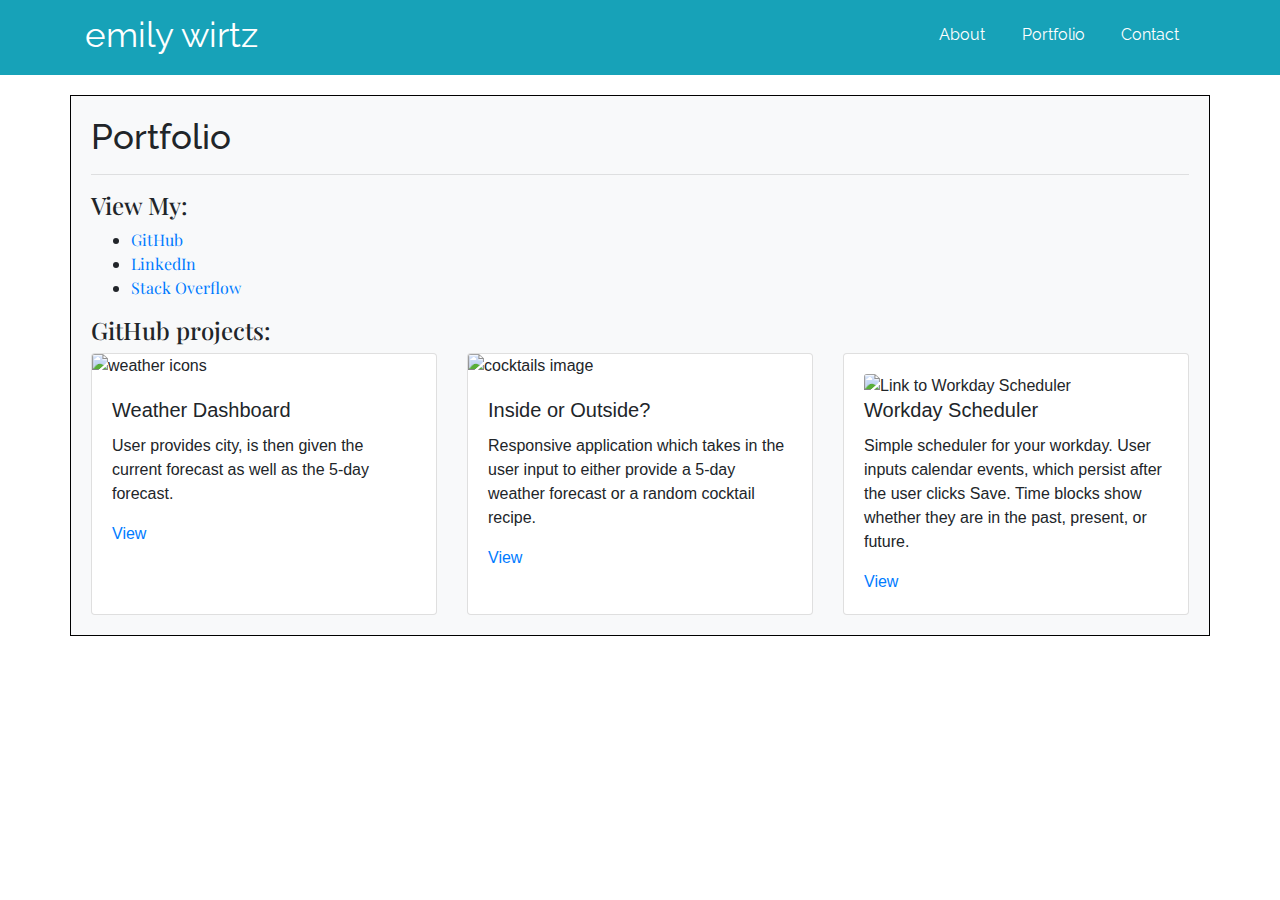
==== portfolio.html @ cf63be20 "adding portfolio info" ====
<!DOCTYPE html>
<html lang="en">
  <head>
    <meta charset="UTF-8" />
    <meta name="viewport" content="width=device-width, initial-scale=1.0" />
    <meta http-equiv="X-UA-Compatible" content="ie=edge" />
    <link
      rel="stylesheet"
      href="https://stackpath.bootstrapcdn.com/bootstrap/4.4.1/css/bootstrap.min.css"
      integrity="sha384-Vkoo8x4CGsO3+Hhxv8T/Q5PaXtkKtu6ug5TOeNV6gBiFeWPGFN9MuhOf23Q9Ifjh"
      crossorigin="anonymous"
    />
    <link
      href="https://fonts.googleapis.com/css2?family=Playfair+Display:wght@500&family=Raleway:wght@600&display=swap"
      rel="stylesheet"
    />
    <link rel="stylesheet" href="./assets/style3.css" type="text/css" />
    <title>emily wirtz</title>
  </head>
  <body class="d-flex flex-column h-100">
    <nav class="navbar bg-info py-0 navbar-expand-lg">
      <div class="container justify-content-between d-flex" id="navbar">
        <nav class="nav-text text-white title">emily wirtz</nav>
        <nav class="nav-text">
          <a href="./index.html" class="text-white subtitle m-3">About</a>
          <a href="./portfolio.html" class="text-white subtitle m-3"
            >Portfolio</a
          >
          <a href="./contact.html" class="text-white subtitle m-3">Contact</a>
        </nav>
      </div>
    </nav>
    <main class="container bg-light portfolio">
      <h2 class="title">Portfolio</h2>
      <hr />
      <h4 class="links">View My:</h4>
      <ul class="links">
        <li>
          <a href="https://github.com/ewirtz3" alt="GitHub link" target="_blank">GitHub</a>
        </li>
        <li>
          <a href="https://www.linkedin.com/in/emily-wirtz-63b98519/" target="_blank"
            >LinkedIn</a
          >
        </li>
        <li>
          <a href="https://stackoverflow.com/story/ewirtz3" target="_blank">Stack Overflow</a>
        </li>
      </ul>
      <h4 class="links">GitHub projects:</h4>
      <div class="card-deck">
        <div class="card">
          <img
            src="https://wi-images.condecdn.net/image/doEYpG6Xd87/crop/2040/f/weather.jpg"
            alt="weather icons"
            class="card-img-top"
          />
          <div class="card-body">
            <h5 class="card-title">Weather Dashboard</h5>
            <p class="card-text">
              User provides city, is then given the current forecast as well as
              the 5-day forecast.
            </p>
            <p class="card-text">
              <a href="https://ewirtz3.github.io/weather-dashboard/" target="_blank">View</a>
            </p>
          </div>
        </div>
        <div class="card">
            <img src="https://modernrestaurantmanagement.com/assets/media/2020/01/Unsplash_xBFTjrMIC0c-1200x655.jpg" alt="cocktails image" class="card-img-top">
            <div class="card-body">
                <h5 class="card-title">Inside or Outside?</h5>
                <p class="card-text">
                  Responsive application which takes in the user input to either provide a 5-day weather forecast or a random cocktail recipe.
                </p>
                <p class="card-text">
                  <a href="https://ewirtz3.github.io/inside-or-outside/" target="_blank">View</a>
                </p>
            </div>
        </div>
       <div class="card">
            <div class="card-body">
                <img src="https://www.pilotonline.com/resizer/2OpTLKC3OF9OswVc8FkeHheHU6Y=/1200x0/top/arc-anglerfish-arc2-prod-tronc.s3.amazonaws.com/public/TSOIZTNY7NH4JLGPN6HL6VEXFY.png" alt="Link to Workday Scheduler" class="card-img-top">
                <h5 class="card-title">Workday Scheduler</h5>
                <p class="card-text">
                Simple scheduler for your workday. User inputs calendar events, which persist after the user clicks Save. Time blocks show whether they are in the past, present, or future.
                </p>
                <p class="card-text">
                <a href="https://ewirtz3.github.io/work-day-scheduler/" target="_blank">View</a>
                </p>
            </div>
       </div>
    </main>
    <script src="./assets/script.js"></script>
  </body>
</html>
---- assets/style3.css ----
#navbar {
  height: 70px;
  margin-bottom: 5px;
}
.title {
  font-size: 35px;
  font-family: "Raleway", sans-serif;
}

.subtitle {
  font-family: "Raleway", sans-serif;
}

.portfolio {
  border: 1px black solid;
  margin-top: 20px;
  padding: 20px;
}

.links {
  font-family: "Playfair Display", serif;
}
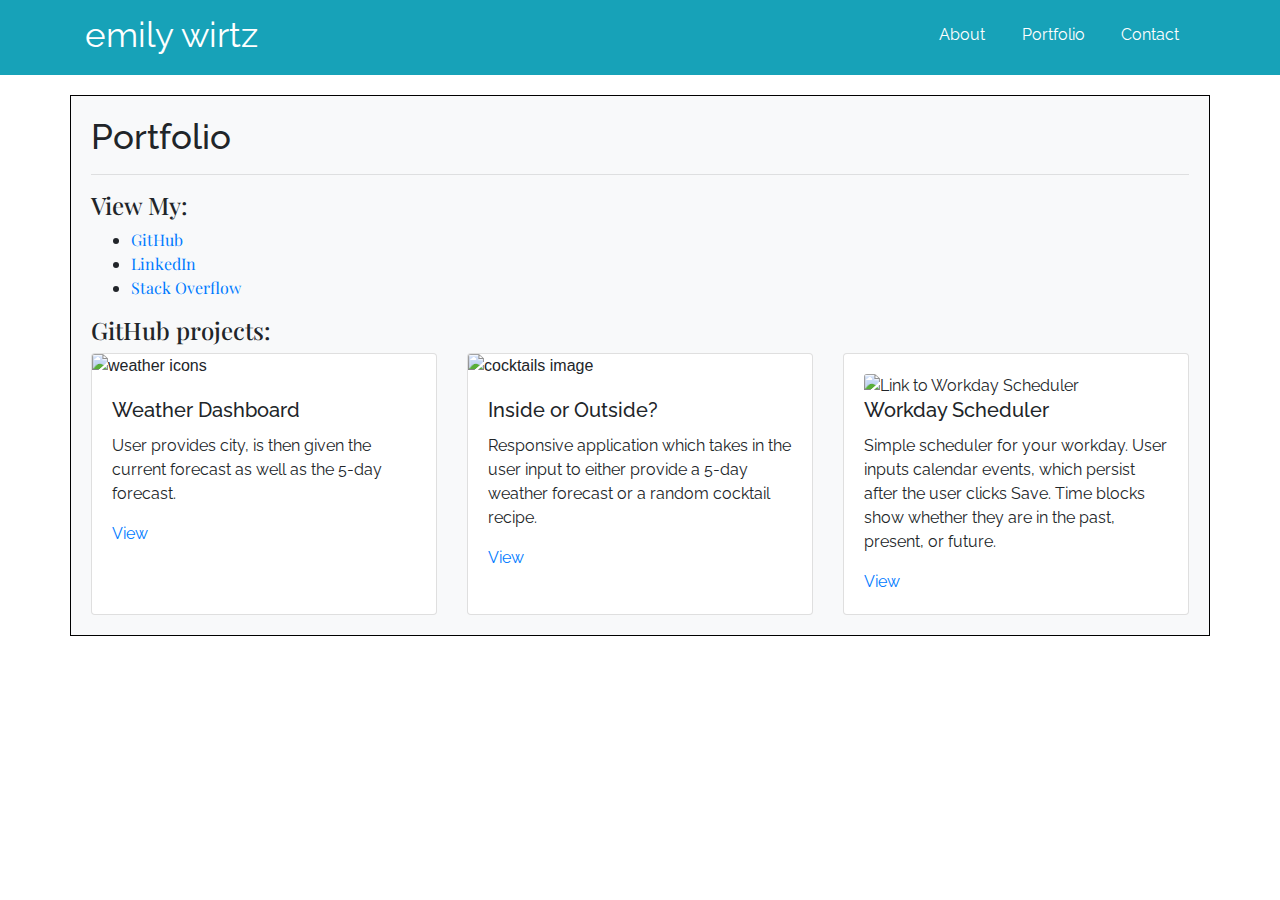
==== commit f6963f49: "updating README" ====
--- a/portfolio.html
+++ b/portfolio.html
@@ -39,7 +39,7 @@
           <a href="https://github.com/ewirtz3" alt="GitHub link" target="_blank">GitHub</a>
         </li>
         <li>
-          <a href="https://www.linkedin.com/in/emily-wirtz-63b98519/" target="_blank"
+          <a href="https://www.linkedin.com/in/emily-wirtz-63b98519" target="_blank"
             >LinkedIn</a
           >
         </li>
@@ -55,7 +55,7 @@
             alt="weather icons"
             class="card-img-top"
           />
-          <div class="card-body">
+          <div class="card-body subtitle">
             <h5 class="card-title">Weather Dashboard</h5>
             <p class="card-text">
               User provides city, is then given the current forecast as well as
@@ -68,7 +68,7 @@
         </div>
         <div class="card">
             <img src="https://modernrestaurantmanagement.com/assets/media/2020/01/Unsplash_xBFTjrMIC0c-1200x655.jpg" alt="cocktails image" class="card-img-top">
-            <div class="card-body">
+            <div class="card-body subtitle">
                 <h5 class="card-title">Inside or Outside?</h5>
                 <p class="card-text">
                   Responsive application which takes in the user input to either provide a 5-day weather forecast or a random cocktail recipe.
@@ -79,7 +79,7 @@
             </div>
         </div>
        <div class="card">
-            <div class="card-body">
+            <div class="card-body subtitle">
                 <img src="https://www.pilotonline.com/resizer/2OpTLKC3OF9OswVc8FkeHheHU6Y=/1200x0/top/arc-anglerfish-arc2-prod-tronc.s3.amazonaws.com/public/TSOIZTNY7NH4JLGPN6HL6VEXFY.png" alt="Link to Workday Scheduler" class="card-img-top">
                 <h5 class="card-title">Workday Scheduler</h5>
                 <p class="card-text">
